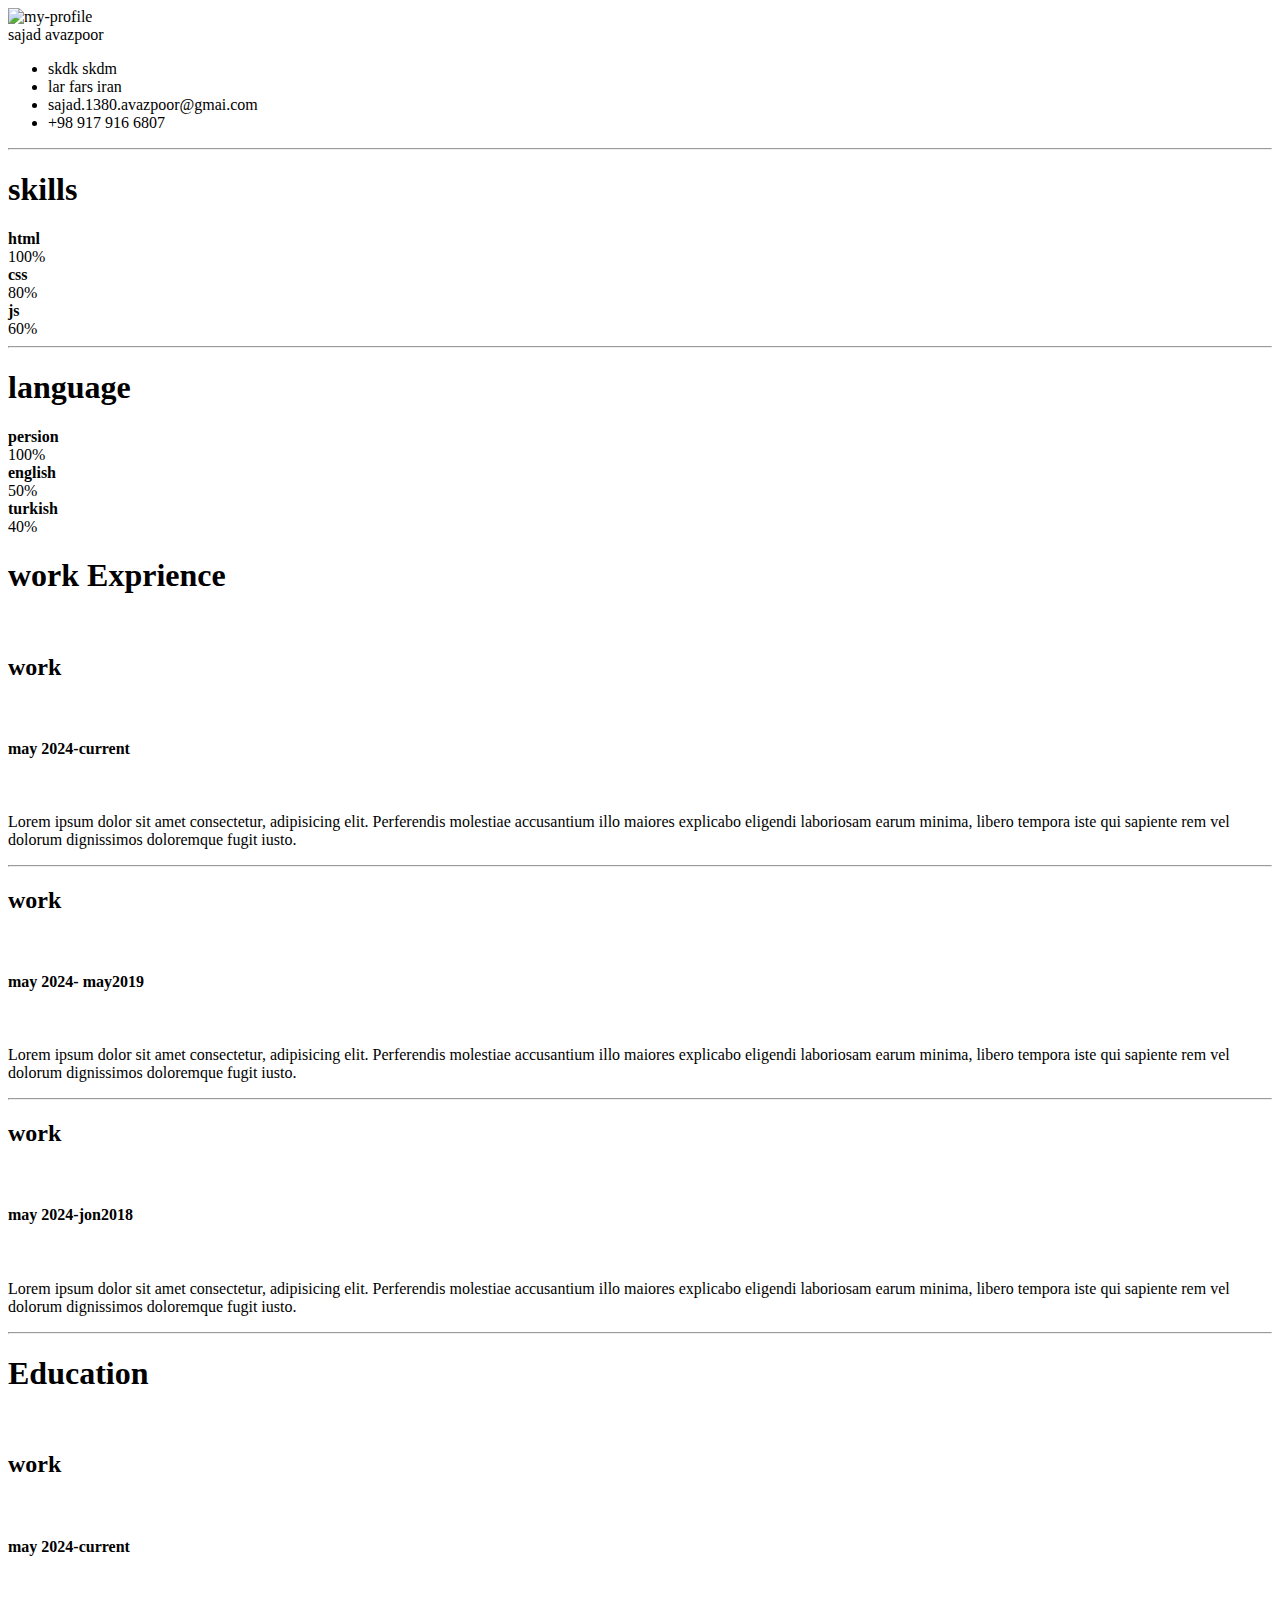
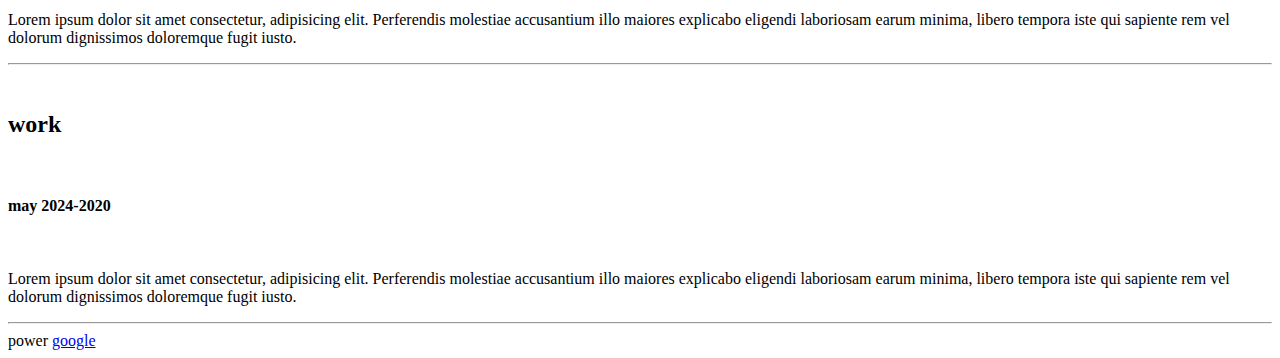
==== index2.html @ 80fefcbf "file" ====
<!DOCTYPE html>
<html lang="en">

<head>
    <meta charset="UTF-8">
    <meta name="viewport" content="width=device-width, initial-scale=1.0">
    <link href="/praject1/stayl.css" rel="stylesheet" />
    <link rel="stylesheet" href="https://cdnjs.cloudflare.com/ajax/libs/font-awesome/6.5.2/css/all.min.css"
        integrity="sha512-SnH5WK+bZxgPHs44uWIX+LLJAJ9/2PkPKZ5QiAj6Ta86w+fsb2TkcmfRyVX3pBnMFcV7oQPJkl9QevSCWr3W6A=="
        crossorigin="anonymous" referrerpolicy="no-referrer" />
    <title>Document</title>
</head>

<body>
   
    <main class="main">
        <!-- aside -->
        <aside class="aside-left">
            <!-- profile -->
            <section id="profile">
                <img id="profile-image" src="/praject1/src/photo_2024-03-23_21-03-56.jpg" alt=" my-profile">
                <div id="my-name">
                    <span>sajad avazpoor</span>
                </div>
            </section>
            <!-- moshakhsat -->
            <section id="section-box">
                <ul>
                    <li>
                        <i class="fa fa-briefcase" aria-hidden="true"></i>
                        <span>skdk skdm</span>
                    </li>
                    <li>
                        <i class="fa fa-home" aria-hidden="true"></i>
                        <span>lar fars iran</span>
                    </li>
                    <li>
                        <i class="fa fa-envelope" aria-hidden="true"></i>
                        <span id="span-mil">sajad.1380.avazpoor@gmai.com</span>
                    </li>
                    <li>
                        <i class="fa fa-phone" aria-hidden="true"></i>
                        <span>+98 917 916 6807</span>
                    </li>
                </ul>
            </section>
            <hr />
            <!-- skills -->
            <section class="skills">
                <h1>
                    <i class="fa fa-asterisk" aria-hidden="true"></i>
                    <b class="item-skills">skills</b>
                </h1>
                <div class="div">
                    <b>html</b>
                    <div class="div-box">
                        <div class="div-bar pb100">100%</div>
                    </div>
                </div>
                <div class="div">
                    <b>css</b>
                    <div class="div-box">
                        <div class="div-bar pb80">80%</div>
                    </div>
                </div>
                <div class="div">
                    <b>js</b>
                    <div class="div-box">
                        <div class="div-bar pb60">60%</div>
                    </div>
                </div>
            </section>
            <hr />
            <!-- language -->
            <section class="skills">
                <h1>
                    <i class="fa fa-globe" aria-hidden="true"></i>
                    <b class="item-skills">language</b>
                </h1>
                <div class="div">
                    <b>persion</b>
                    <div class="div-box">
                        <div class="div-bar pb100">100%</div>
                    </div>
                </div>
                <div class="div">
                    <b>english</b>
                    <div class="div-box">
                        <div class="div-bar pb50">50%</div>
                    </div>
                </div>
                <div class="div">
                    <b>turkish</b>
                    <div class="div-box">
                        <div class="div-bar pb40">40%</div>
                    </div>
                </div>
            </section>

        </aside>
        <section class="main-section">
            <section class="section-1">
                <h1 class="head-titile">
                    <i class="fa fa-suitcase" aria-hidden="true"></i>
                    <b class="ilem-titile">work Exprience</b>
                </h1>
                <br>
                <article >
                    <h2>work</h2>
                    <br>
                    <h4 class="h4-titile"><i class="fa fa-calendar" aria-hidden="true"></i><b>may 2024-</b><span class="span-item">current</span></h4>
                    <br>
                    <p>Lorem ipsum dolor sit amet consectetur, adipisicing elit. Perferendis molestiae accusantium illo
                        maiores explicabo eligendi laboriosam earum minima, libero tempora iste qui sapiente rem vel
                        dolorum dignissimos doloremque fugit iusto.</p>
                       <hr/> 
                </article>
                <article >
                    <h2>work</h2>
                    <br>
                    <h4 class="h4-titile"><i class="fa fa-calendar" aria-hidden="true"></i><b>may 2024- may2019</b></h4>
                    <br>
                    <p>Lorem ipsum dolor sit amet consectetur, adipisicing elit. Perferendis molestiae accusantium illo
                        maiores explicabo eligendi laboriosam earum minima, libero tempora iste qui sapiente rem vel
                        dolorum dignissimos doloremque fugit iusto.</p>
                       <hr/> 
                </article>
                <article >
                    <h2>work</h2>
                    <br>
                    <h4 class="h4-titile"><i class="fa fa-calendar" aria-hidden="true"></i><b>may 2024-jon2018</b></h4>
                    <br>
                    <p>Lorem ipsum dolor sit amet consectetur, adipisicing elit. Perferendis molestiae accusantium illo
                        maiores explicabo eligendi laboriosam earum minima, libero tempora iste qui sapiente rem vel
                        dolorum dignissimos doloremque fugit iusto.</p>
                       <hr/> 
                </article>
                
            </section>
            <section class="section-1">
                <h1 class="head-titile">
                    <i class="fa fa-certificate" aria-hidden="true"></i>
                    <b class="ilem-titile">Education</b>
                </h1>
                <br>
                <article >
                    <h2>work</h2>
                    <br>
                    <h4 class="h4-titile"><i class="fa fa-calendar" aria-hidden="true"></i><b>may 2024-</b><span class="span-item">current</span></h4>
                    <br>
                    <p>Lorem ipsum dolor sit amet consectetur, adipisicing elit. Perferendis molestiae accusantium illo
                        maiores explicabo eligendi laboriosam earum minima, libero tempora iste qui sapiente rem vel
                        dolorum dignissimos doloremque fugit iusto.</p>
                       <hr/> 
                </article>
                <br>
                <article >
                    <h2>work</h2>
                    <br>
                    <h4 class="h4-titile"><i class="fa fa-calendar" aria-hidden="true"></i><b>may 2024-2020</b></h4>
                    <br>
                    <p>Lorem ipsum dolor sit amet consectetur, adipisicing elit. Perferendis molestiae accusantium illo
                        maiores explicabo eligendi laboriosam earum minima, libero tempora iste qui sapiente rem vel
                        dolorum dignissimos doloremque fugit iusto.</p>
                       <hr/> 
                </article>
            </section>
        </section>
    </main>
    <!-- footer -->
    <footer><span>power <a target="_blank" href="https://www.google.com/">google</a></span></footer>
</body>

</html>
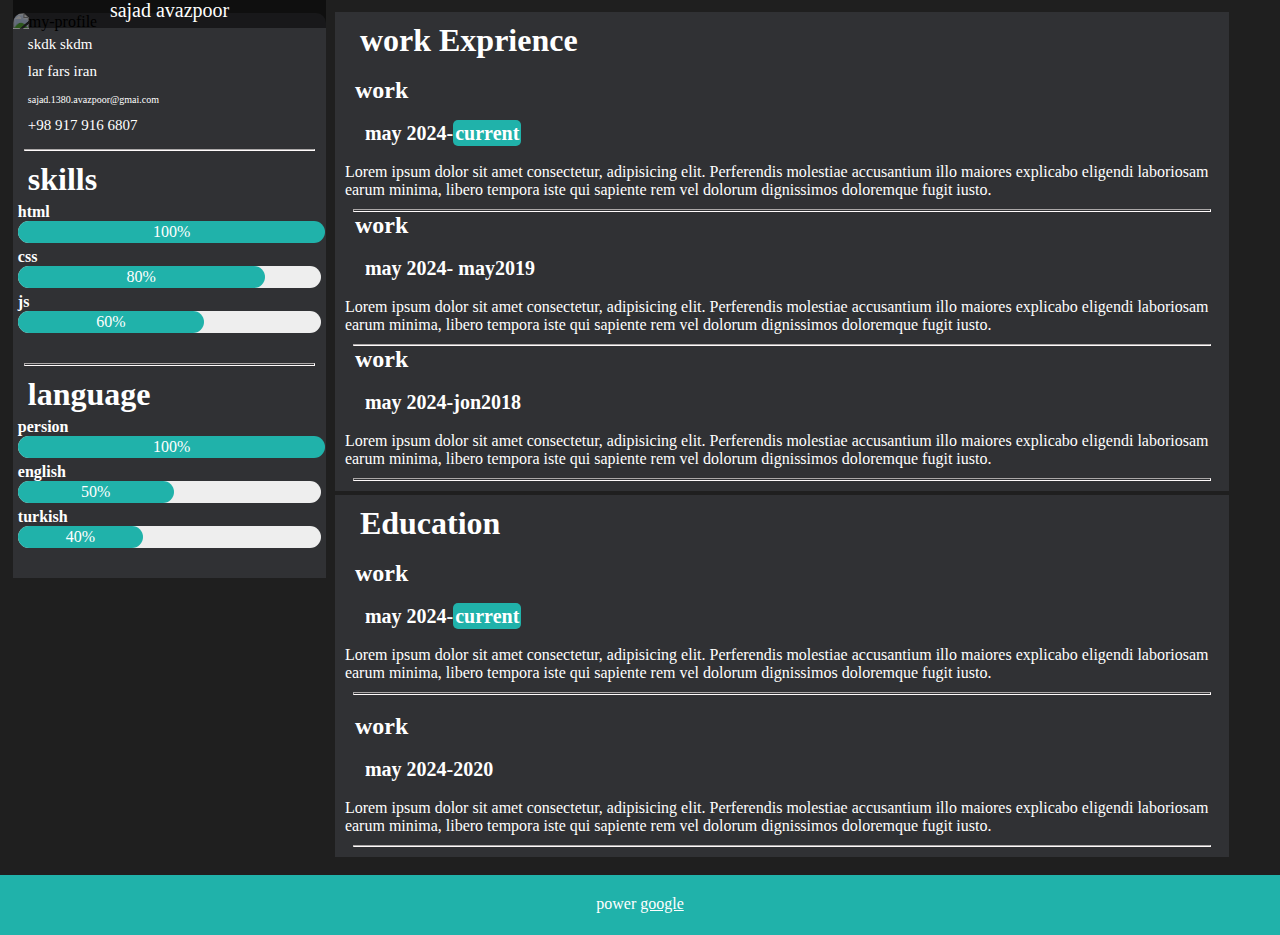
==== commit 23100c37: "Update index2.html" ====
--- a/index2.html
+++ b/index2.html
@@ -4,7 +4,7 @@
 <head>
     <meta charset="UTF-8">
     <meta name="viewport" content="width=device-width, initial-scale=1.0">
-    <link href="/praject1/stayl.css" rel="stylesheet" />
+    <link href="stayl.css" rel="stylesheet" />
     <link rel="stylesheet" href="https://cdnjs.cloudflare.com/ajax/libs/font-awesome/6.5.2/css/all.min.css"
         integrity="sha512-SnH5WK+bZxgPHs44uWIX+LLJAJ9/2PkPKZ5QiAj6Ta86w+fsb2TkcmfRyVX3pBnMFcV7oQPJkl9QevSCWr3W6A=="
         crossorigin="anonymous" referrerpolicy="no-referrer" />
@@ -171,4 +171,4 @@
     <footer><span>power <a target="_blank" href="https://www.google.com/">google</a></span></footer>
 </body>
 
-</html>+</html>
--- a/stayl.css
+++ b/stayl.css
@@ -0,0 +1,181 @@
+@font-face {
+    font-family: rog;
+    src: url("/fonts/rog/RobotoSerif-Italic-VariableFont_GRAD\,opsz\,wdth\,wght.ttf");
+}
+*{
+    margin: 0;
+    padding: 0;
+}
+body{
+    background-color: #1F1F1F;
+    font-family: rog;
+}
+hr{
+    margin: 0 auto;
+    border-color: #fffbfb;
+    width: 92%;
+    height: 0.5px;
+}
+i.fa{
+  color: lightseagreen;  
+}
+.pb100{
+    width: 100%;
+}
+.pb80{
+    width: 80%;
+}
+.pb60{
+    width: 60%;
+}
+.pb50{
+    width: 50%;
+}
+
+.pb40{
+    width: 40%;
+}
+
+.main{
+    width: 98%;
+    padding: 1%;
+    
+}
+.aside-left{
+    background-color: #303134;
+    width: 25%;
+ 
+    display: inline-block;
+    margin: 0.5;
+    vertical-align: top;
+    border-radius: 10px 10px 0 0;
+}
+.main-section{
+    width: 72%;
+    display: inline-block;
+    margin: 0.5;
+    vertical-align:top; 
+    margin-top: -0.4%;
+}
+.main-section section{
+    background-color: #303134;
+    margin: 0.5%;
+    padding: 10px;
+}
+/* profile */
+#profile{
+    position: relative;
+}
+#profile-image{
+    width: 100%;
+    border-radius: 10px 10px 0 0;
+}
+ #my-name{
+    background-color: rgb(0, 0, 0,0.5);
+    color: #fff;
+    text-align: center;
+    font-size:20px;
+    padding: 2%;
+    position:absolute;
+    bottom: 3px;
+    left: 0;
+    width: 96%;
+}
+/* moshakhsat */
+#section-box{
+    padding: 5px;
+}
+#section-box ul{
+    list-style: none;
+}
+#section-box ul li{
+    color: lightseagreen;
+    font-size: 15px;
+    margin-bottom: 10px;
+}
+#section-box ul li span{
+    color: rgb(255, 255, 255);
+    font-size: 15px;
+    margin-left: 10px;
+}
+#span-mil{
+    font-size: 10px !important; 
+}
+/* skille..language */
+.skills{
+    padding: 5px;
+    color: #fff;
+    margin: 5px 0 25px;
+}
+.item-skills{
+
+    margin-left: 10px;
+}
+.div{
+    margin-top:5px;
+}
+.div-box{
+    background-color: #eee;
+    border-radius: 15px;
+    text-align: center;
+    
+}
+
+.div-bar{
+    background-color: lightseagreen;
+    padding: 2px;
+    border-radius: 15px;
+   
+}
+
+.head-titile{
+    font-size: 32px;
+    margin-left:10px;
+}
+.ilem-titile{
+    margin-left: 5px;
+}
+.h4-titile{
+    font-size: 20px;
+    margin-left: 10px;
+}
+.section-1{
+    color: #fff;
+}
+.section-1 article h2{
+    margin-left: 10px;
+}
+.section-1 article hr{
+    width: 98%;
+    margin-top: 10px;
+}
+.section-1 article b{
+    margin-left: 10px;
+}
+.span-item{
+    background-color: lightseagreen;
+    border-radius: 5px;
+    padding: 2px;
+}
+footer{
+    background-color: lightseagreen;
+    text-align: center;
+    color: #ffff;
+    width: 100%;
+    height: 20px;
+    padding: 20px 0;
+}
+footer a{
+    color: #ffff;
+}
+@media only screen and (max-width:768px) {
+    .aside-left{
+     display: block;
+     width: 99%;
+    }
+    .main-section{
+        display: block;
+        width: 99%;
+    }
+    
+}